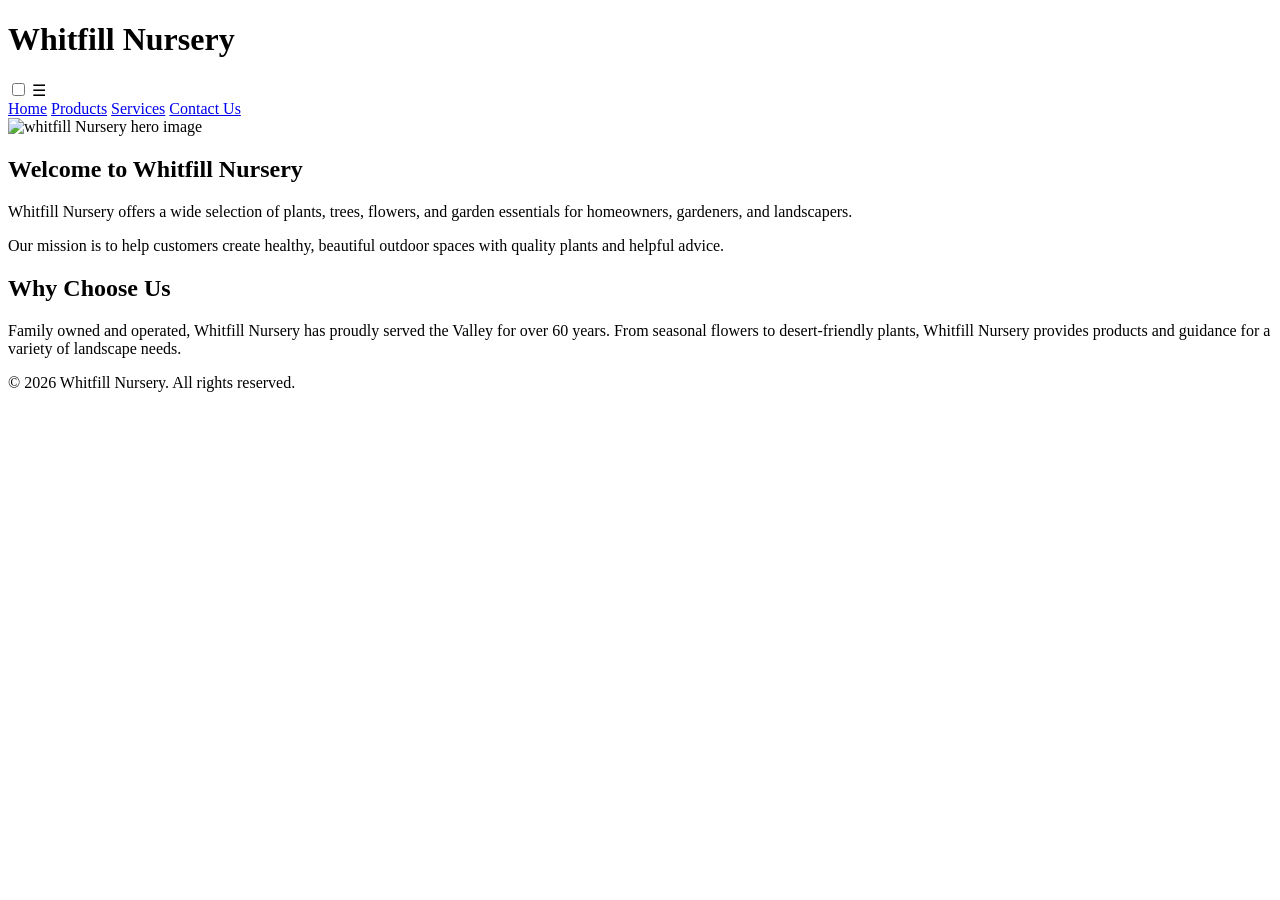
==== Index.html @ 1509b491 "Update Index.html" ====
<!DOCTYPE html>
<html lang="en">
<head>
    <meta charset="UTF-8">
    <meta name="viewport" content="width=device-width, initial-scale=1.0">
    <title>Whitfill Nursery</title>

    <link rel="preconnect" href="https://fonts.googleapis.com">
    <link rel="preconnect" href="https://fonts.gstatic.com" crossorigin>
    <link href="https://fonts.googleapis.com/css2?family=Merriweather:wght@700&display=swap" rel="stylesheet">

    <link rel="stylesheet" href="style.css">
</head>
<body>
    <header>
        <div class="nav-bar">
            <h1>Whitfill Nursery</h1>
            <input type="checkbox" id="menu-toggle" class="menu-toggle">
            <label for="menu-toggle" class="menu-icon">&#9776;</label>
            
            <nav>
                <a href="index.html">Home</a>
                <a href="products.html">Products</a>
                <a href="services.html">Services</a>
                <a href="contact.html">Contact Us</a>
            </nav>
        </div>
    </header>

        <main>
            <section class="hero">
                <img src="images/hero.jpg" alt="whitfill Nursery hero image">
                <div class="hero-text">
                    <h2>Welcome to Whitfill Nursery</h2>
                    <p>Whitfill Nursery offers a wide selection of plants, trees, flowers, and garden essentials for homeowners, gardeners, and landscapers.</p>
                    <p>Our mission is to help customers create healthy, beautiful outdoor spaces with quality plants and helpful advice.</p>
                </div>
            </section>

            <section class ="info">
                <h2>Why Choose Us</h2>
                <p>Family owned and operated, Whitfill Nursery has proudly served the Valley for over 60 years. From seasonal flowers to desert-friendly plants, Whitfill Nursery provides products and guidance for a variety of landscape needs.</p>
            </section>
        </main>

        <footer>
            <p>&copy; 2026 Whitfill Nursery. All rights reserved.</p>   
        </footer>

    </body>
    </html>
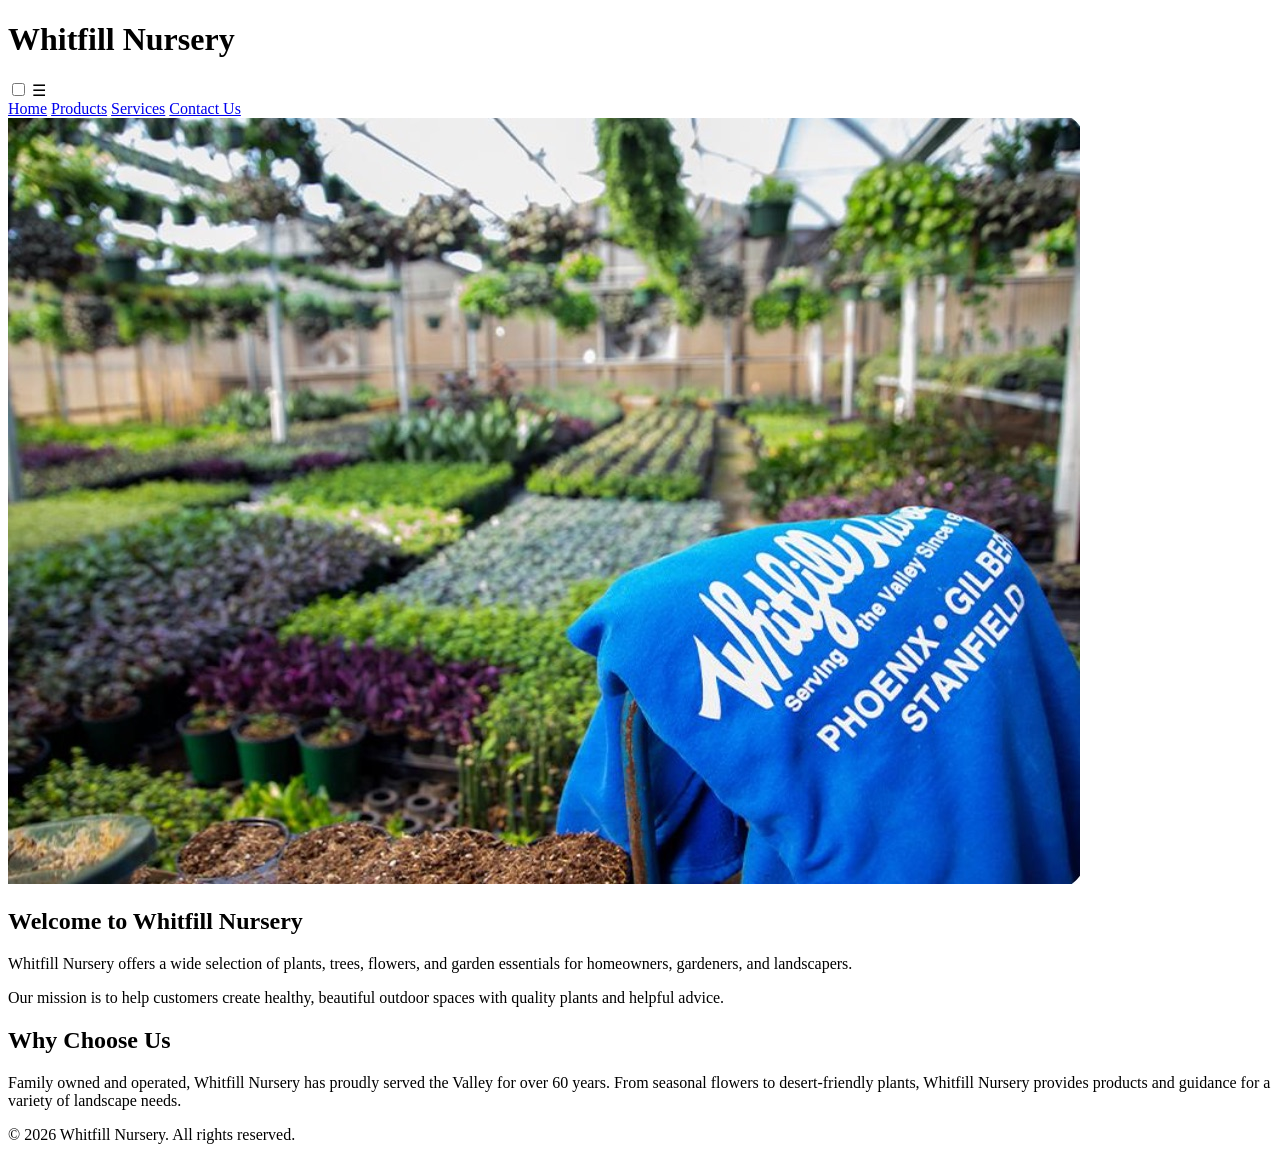
==== commit a48b7806: "Update Index.html" ====
--- a/Index.html
+++ b/Index.html
@@ -29,7 +29,7 @@
 
         <main>
             <section class="hero">
-                <img src="images/hero.jpg" alt="whitfill Nursery hero image">
+                <img src="images/hero.jpeg" alt="Whitfill Nursery hero image">
                 <div class="hero-text">
                     <h2>Welcome to Whitfill Nursery</h2>
                     <p>Whitfill Nursery offers a wide selection of plants, trees, flowers, and garden essentials for homeowners, gardeners, and landscapers.</p>
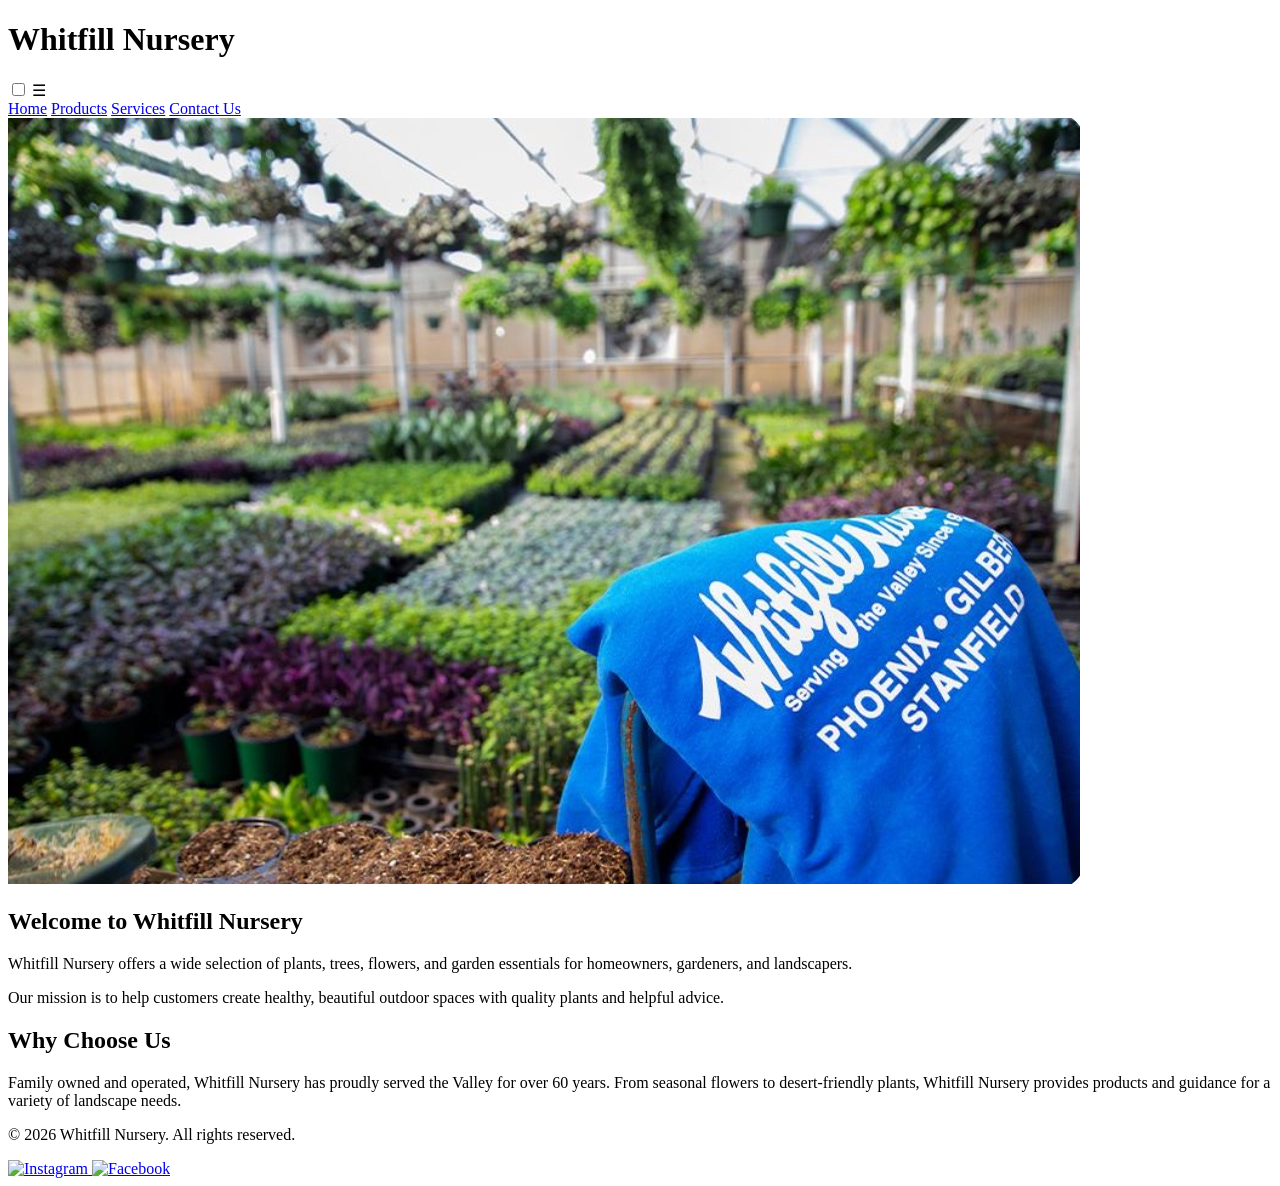
==== commit 89b3f2c6: "Update Index.html" ====
--- a/Index.html
+++ b/Index.html
@@ -44,7 +44,16 @@
         </main>
 
         <footer>
-            <p>&copy; 2026 Whitfill Nursery. All rights reserved.</p>   
+            <p>&copy; 2026 Whitfill Nursery. All rights reserved.</p>  
+            <div class="social-links">
+                <a href="https://www.instagram.com/whitfillnursery/" target="_blank">
+                  <img src="images/instagram.png" alt="Instagram">
+                </a>
+            
+                <a href="https://www.facebook.com/pages/Whitfill%20Nursery/158424430856840/" target="_blank">
+                  <img src="images/facebook.png" alt="Facebook">
+                </a>
+            </div> 
         </footer>
 
     </body>
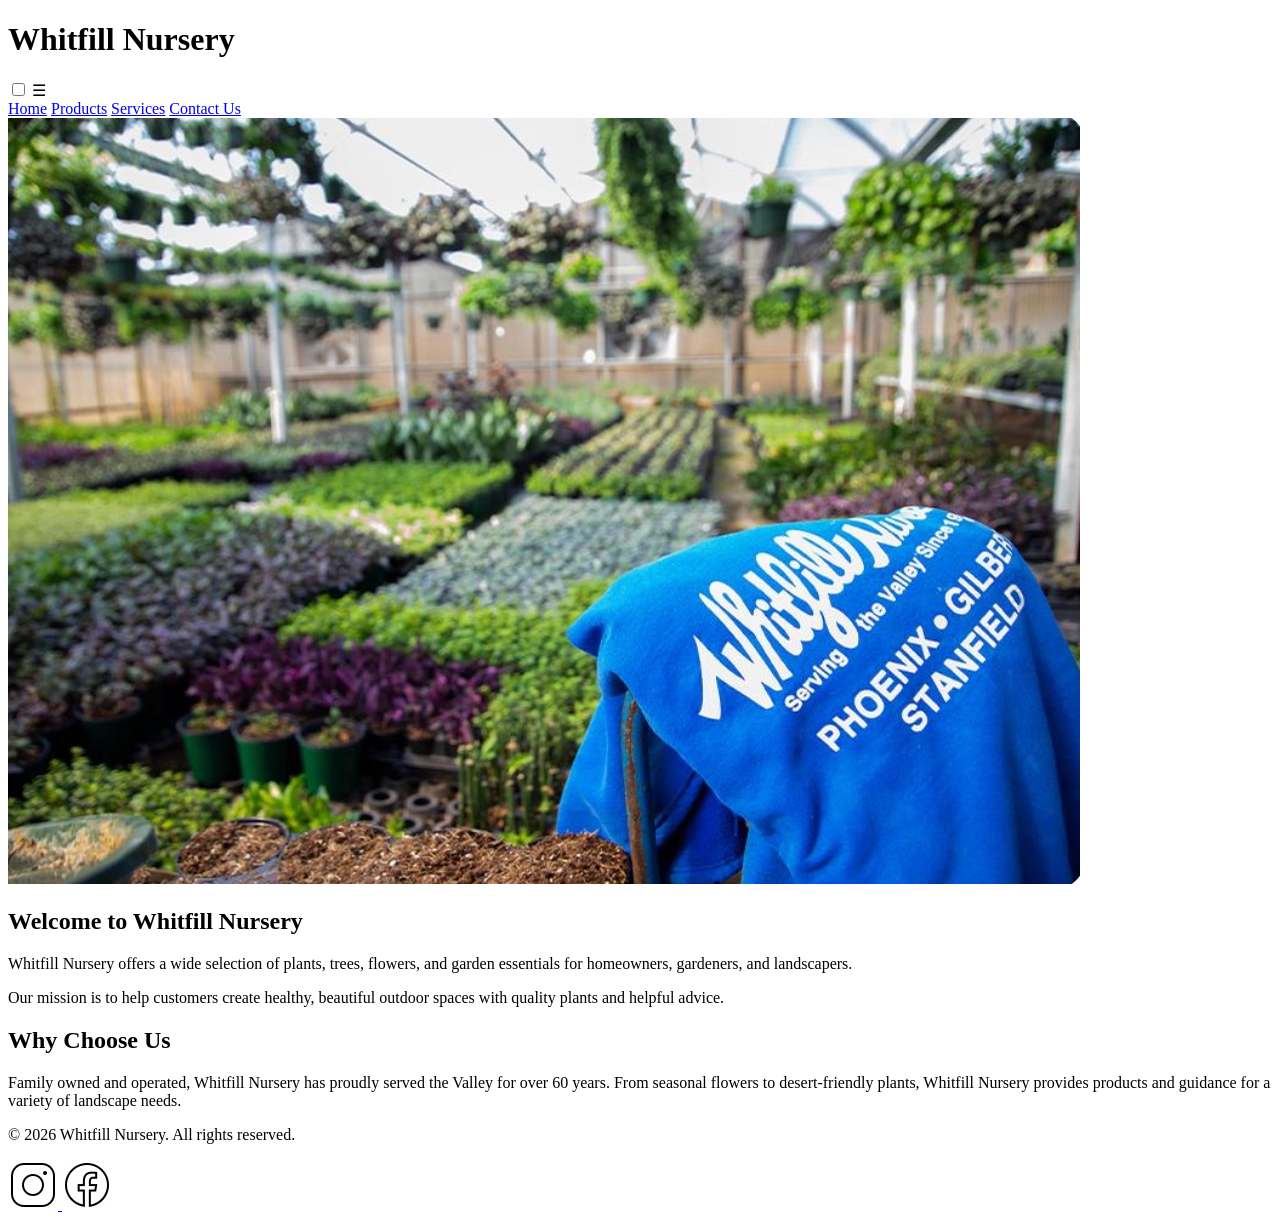
==== commit 8594e392: "update index" ====
--- a/Index.html
+++ b/Index.html
@@ -47,11 +47,11 @@
             <p>&copy; 2026 Whitfill Nursery. All rights reserved.</p>  
             <div class="social-links">
                 <a href="https://www.instagram.com/whitfillnursery/" target="_blank">
-                  <img src="images/instagram.png" alt="Instagram">
+                  <img src="images/instagram.jpeg" alt="Instagram">
                 </a>
             
                 <a href="https://www.facebook.com/pages/Whitfill%20Nursery/158424430856840/" target="_blank">
-                  <img src="images/facebook.png" alt="Facebook">
+                  <img src="images/facebook.jpeg" alt="Facebook">
                 </a>
             </div> 
         </footer>
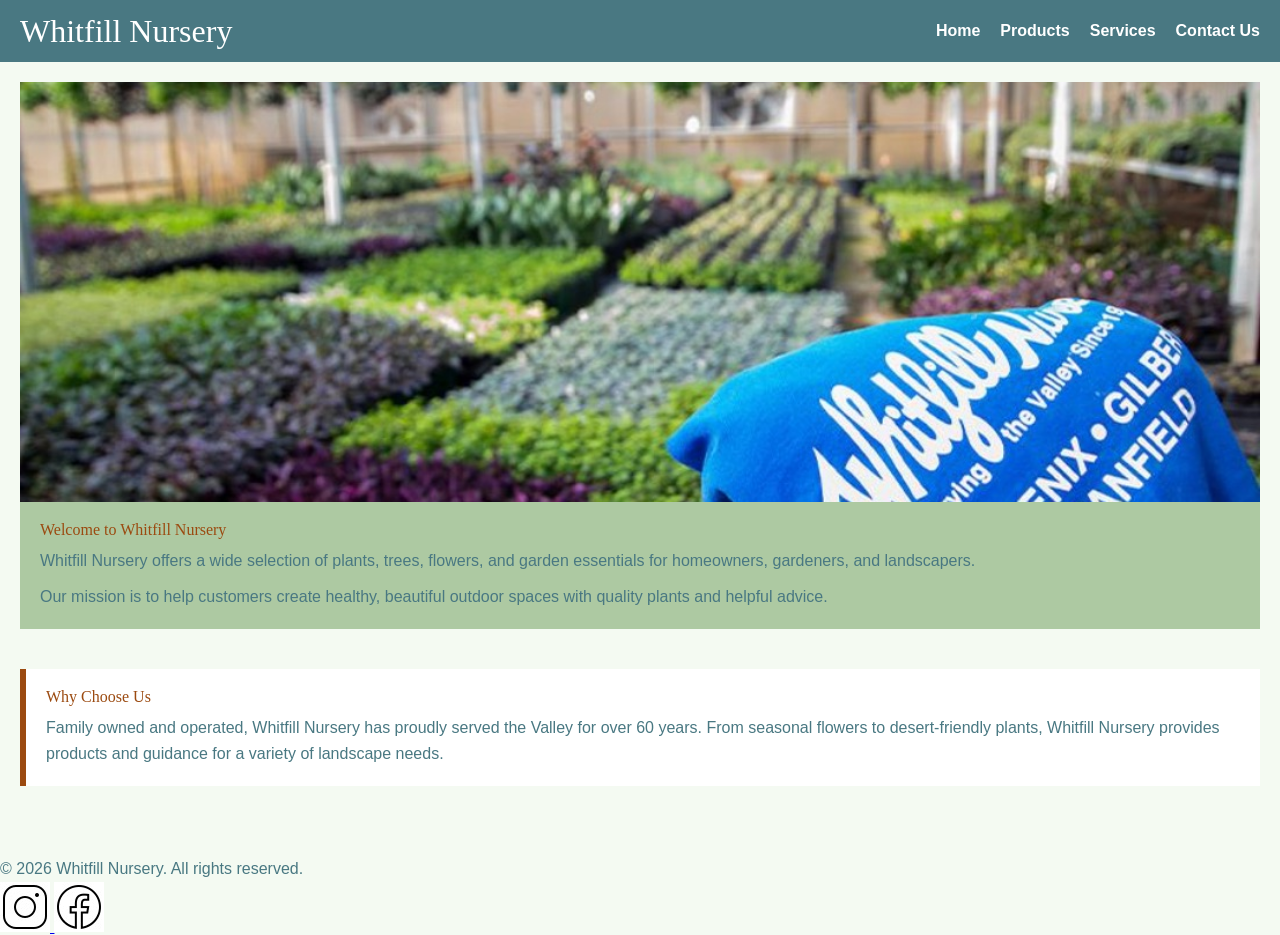
==== commit 462606ba: "update css" ====
--- a/Index.html
+++ b/Index.html
@@ -9,7 +9,7 @@
     <link rel="preconnect" href="https://fonts.gstatic.com" crossorigin>
     <link href="https://fonts.googleapis.com/css2?family=Merriweather:wght@700&display=swap" rel="stylesheet">
 
-    <link rel="stylesheet" href="style.css">
+    <link rel="stylesheet" href="styles.css">
 </head>
 <body>
     <header>
--- a/styles.css
+++ b/styles.css
@@ -0,0 +1,163 @@
+/* http://meyerweb.com/eric/tools/css/reset/ 
+   v2.0 | 20110126
+   License: none (public domain)
+*/
+
+html, body, div, span, applet, object, iframe,
+h1, h2, h3, h4, h5, h6, p, blockquote, pre,
+a, abbr, acronym, address, big, cite, code,
+del, dfn, em, img, ins, kbd, q, s, samp,
+small, strike, strong, sub, sup, tt, var,
+b, u, i, center,
+dl, dt, dd, ol, ul, li,
+fieldset, form, label, legend,
+table, caption, tbody, tfoot, thead, tr, th, td,
+article, aside, canvas, details, embed, 
+figure, figcaption, footer, header, hgroup, 
+menu, nav, output, ruby, section, summary,
+time, mark, audio, video {
+	margin: 0;
+	padding: 0;
+	border: 0;
+	font-size: 100%;
+	font: inherit;
+	vertical-align: baseline;
+}
+/* HTML5 display-role reset for older browsers */
+article, aside, details, figcaption, figure, 
+footer, header, hgroup, menu, nav, section {
+	display: block;
+}
+body {
+	line-height: 1;
+}
+ol, ul {
+	list-style: none;
+}
+blockquote, q {
+	quotes: none;
+}
+blockquote:before, blockquote:after,
+q:before, q:after {
+	content: '';
+	content: none;
+}
+table {
+	border-collapse: collapse;
+	border-spacing: 0;
+}
+* {
+	margin: 0;
+	padding: 0;
+	box-sizing: border-box;
+}
+body {
+	font-family: Arial, sans-serif;
+	background-color: #f4faf2;
+	color: #497882
+}
+h1, h2, h3, h4 {
+	font-family: "Merriweather", serif;
+	color: #9b4a10;
+}
+header {
+	background-color: #497882;
+	padding: 15px 20px;
+}
+.nav-bar {
+	display: flex;
+	justify-content: space-between;
+	align-items: center;
+	flex-wrap: wrap;
+}
+.nav-bar h1 {
+	color: white;
+	font-size: 2rem;
+}
+nav {
+	display: flex;
+	gap: 20px;
+}
+nav a {
+	color: white;
+	text-decoration: none;
+	font-weight: bold;
+}
+.menu-toggle {
+	display: none;
+}
+.menu-icon {
+	display: none;
+	font-size: 28px;
+	color: white;
+	cursor: pointer;
+}
+main {
+	padding: 20px;
+}
+section {
+	margin-bottom: 40px;
+}
+p {
+	line-height: 1.6;
+	margin-top: 10px;
+}
+.hero img {
+	width: 100%;
+	height: 420px;
+	object-fit: cover;
+	display: block;
+}
+.hero-text {
+	background-color: #adc9a2;
+	padding: 20px;
+}
+.info {
+	background-color: white;
+	padding: 20px;
+	border-left: 6px solid #9b4a10;
+}
+.products-section, .services-section, .locations-section {
+	margin-top: 20px;
+}
+.product-grid, .service-grid, .location-grid {
+	display: grid;
+	grid-template-columns: 1fr;
+	gap: 20px;
+	margin-top: 20px;
+}
+.product-card, .service-card, .location-card {
+	background-color: white;
+	border: 2px solid #497882;
+	border-radius: 8px;
+	padding: 15px;
+	text-align: center;
+}
+.product-card img, .service-card img, .location-card img {
+	width: 100%;
+	height: 220px;
+	object-fit: cover;
+	border-radius: 6px;
+	transition: transform 0.3s ease;
+}
+.product-card img:hover, .service-card img:hover, .location-card img:hover {
+	transform: scale(1.05);
+}
+form {
+	background-color: white;
+	padding: 20px;
+	border-radius: 8px;
+	border: 2px solid #497882;
+}
+.form {
+	background-color: #adc9a2;
+	padding: 20px;
+	border-radius: 8px;
+}
+label {
+	display: block;
+	margin-top: 10px;
+	margin-bottom: 5px;
+	font-weight: bold;
+	color: #9b4a10;
+}
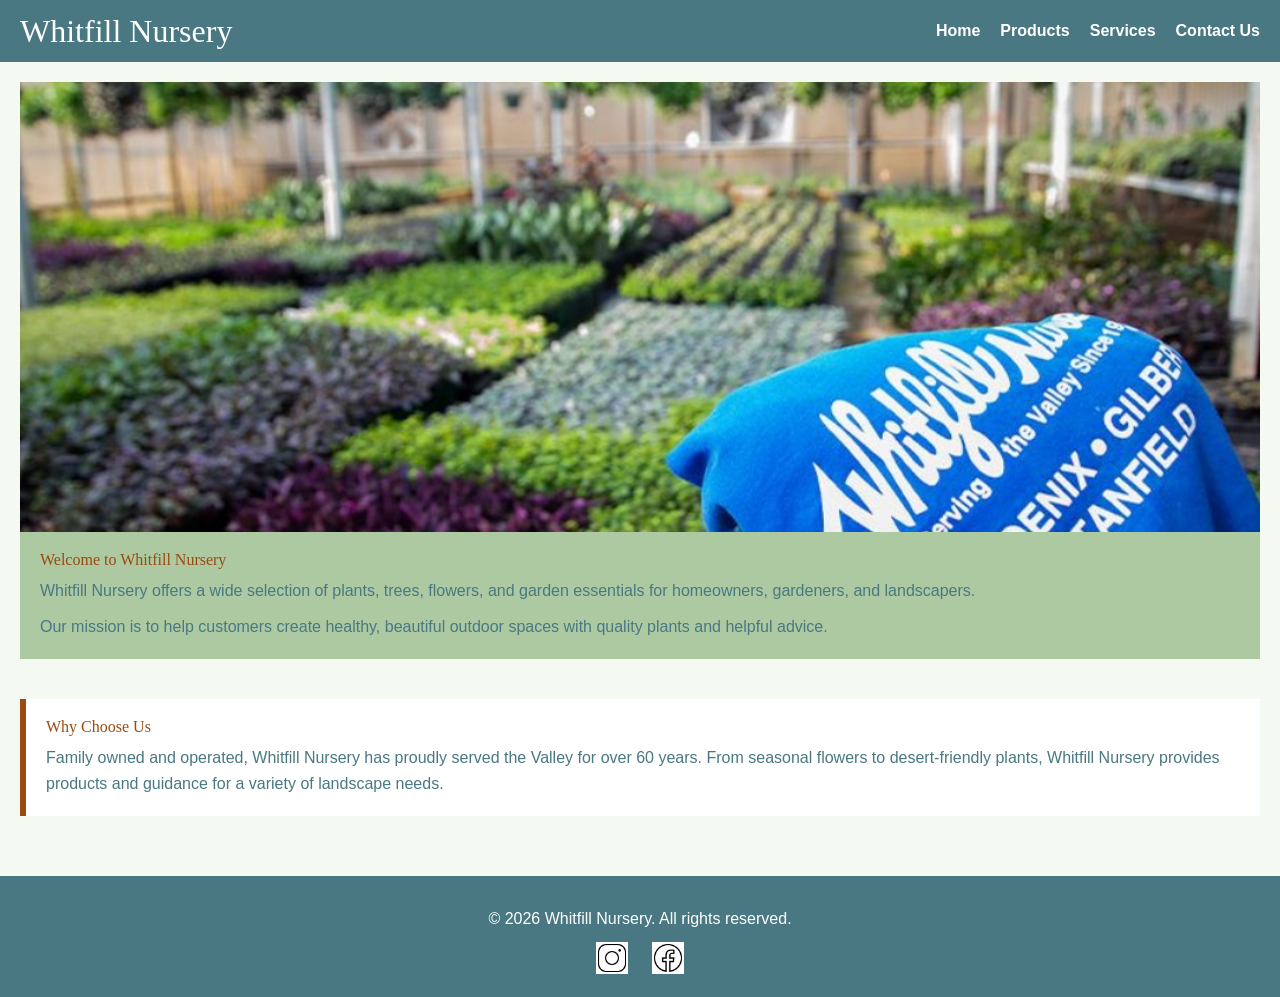
==== commit ef9c6354: "update" ====
--- a/Index.html
+++ b/Index.html
@@ -8,6 +8,7 @@
     <link rel="preconnect" href="https://fonts.googleapis.com">
     <link rel="preconnect" href="https://fonts.gstatic.com" crossorigin>
     <link href="https://fonts.googleapis.com/css2?family=Merriweather:wght@700&display=swap" rel="stylesheet">
+    <link rel="icon" type="image/png" href="images/favicon.png">
 
     <link rel="stylesheet" href="styles.css">
 </head>
--- a/styles.css
+++ b/styles.css
@@ -161,3 +161,78 @@
 	font-weight: bold;
 	color: #9b4a10;
 }
+input, select, textarea {
+	width: 100%;
+	padding: 10px;
+	border: 1px solid #497882;
+	border-radius: 4px;
+	margin-bottom: 10px;
+	font-size: 1rem;
+}
+.btn {
+	background-color: #9b4a10;
+	color: white;
+	padding: 10px 20px;
+	border: none;
+	border-radius: 4px;
+	cursor: pointer;
+	font-size: 1rem;
+}
+.btn:hover {
+	background-color: #497882;
+}
+footer {
+	background-color: #497882;
+	color: white;
+	text-align: center;
+	padding: 20px;
+}
+.social-links {
+	margin-top: 10px;
+}
+.social-links a {
+	display: inline-block;
+	margin: 0 10px;
+}
+.social-links img {
+	width: 32px;
+	height: 32px;
+}
+
+@media (max-width: 767px) {
+	.menu-icon {
+		display: block;
+	}
+	nav {
+		display: none;
+		flex-direction: column;
+		width: 100%;
+		margin-top: 10px;
+	}
+	.menu-toggle:checked + .menu-icon + nav {
+		display: flex;
+	}
+	.hero img {
+		height: 250px;
+	}
+}
+
+@media (min-width: 768px)and (max-width: 1023px) {
+	.product-grid, .service-grid, .location-grid {
+		grid-template-columns: 1fr 1fr;
+	}
+	.hero img {
+		height: 320px;
+	}
+}
+
+@media (min-width: 1024px) {
+	.product-grid, .service-grid, .location-grid {
+		grid-template-columns: 1fr 1fr 1fr;
+	}
+	.hero img {
+		height: 450px;
+	}
+}
+
+
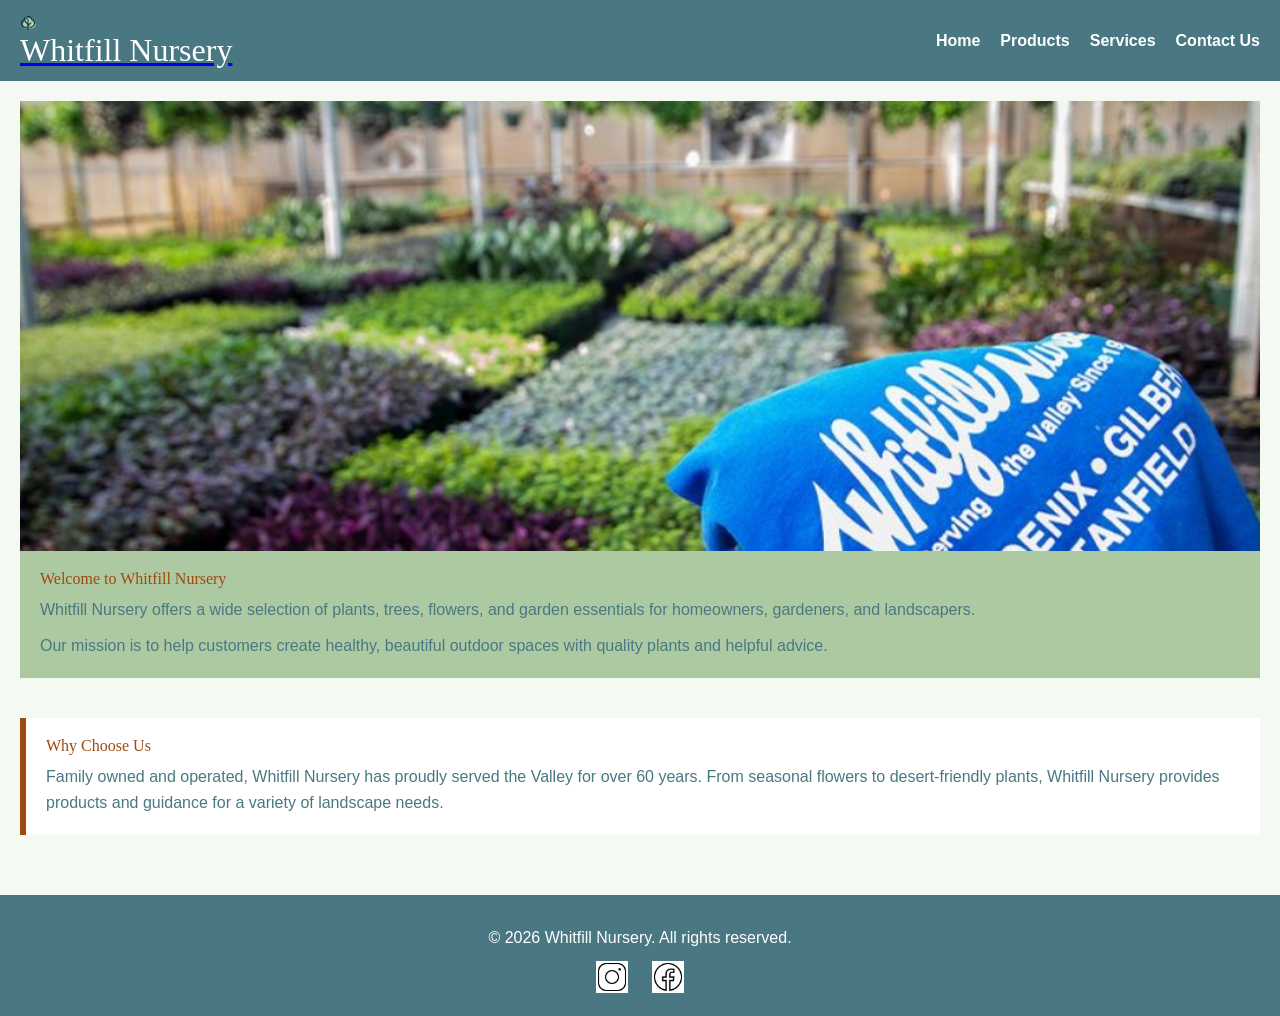
==== commit 9408bd23: "Update" ====
--- a/Index.html
+++ b/Index.html
@@ -8,14 +8,16 @@
     <link rel="preconnect" href="https://fonts.googleapis.com">
     <link rel="preconnect" href="https://fonts.gstatic.com" crossorigin>
     <link href="https://fonts.googleapis.com/css2?family=Merriweather:wght@700&display=swap" rel="stylesheet">
-    <link rel="icon" type="image/png" href="images/favicon.png">
-
+    <link rel="icon" href="images/favicon.png">
     <link rel="stylesheet" href="styles.css">
 </head>
 <body>
     <header>
         <div class="nav-bar">
-            <h1>Whitfill Nursery</h1>
+            <a href="index.html" class="site-logo">
+                <img src="images/favicon.png" alt="Whitfill Nursery logo">
+                <h1>Whitfill Nursery</h1>
+            </a>
             <input type="checkbox" id="menu-toggle" class="menu-toggle">
             <label for="menu-toggle" class="menu-icon">&#9776;</label>
             
